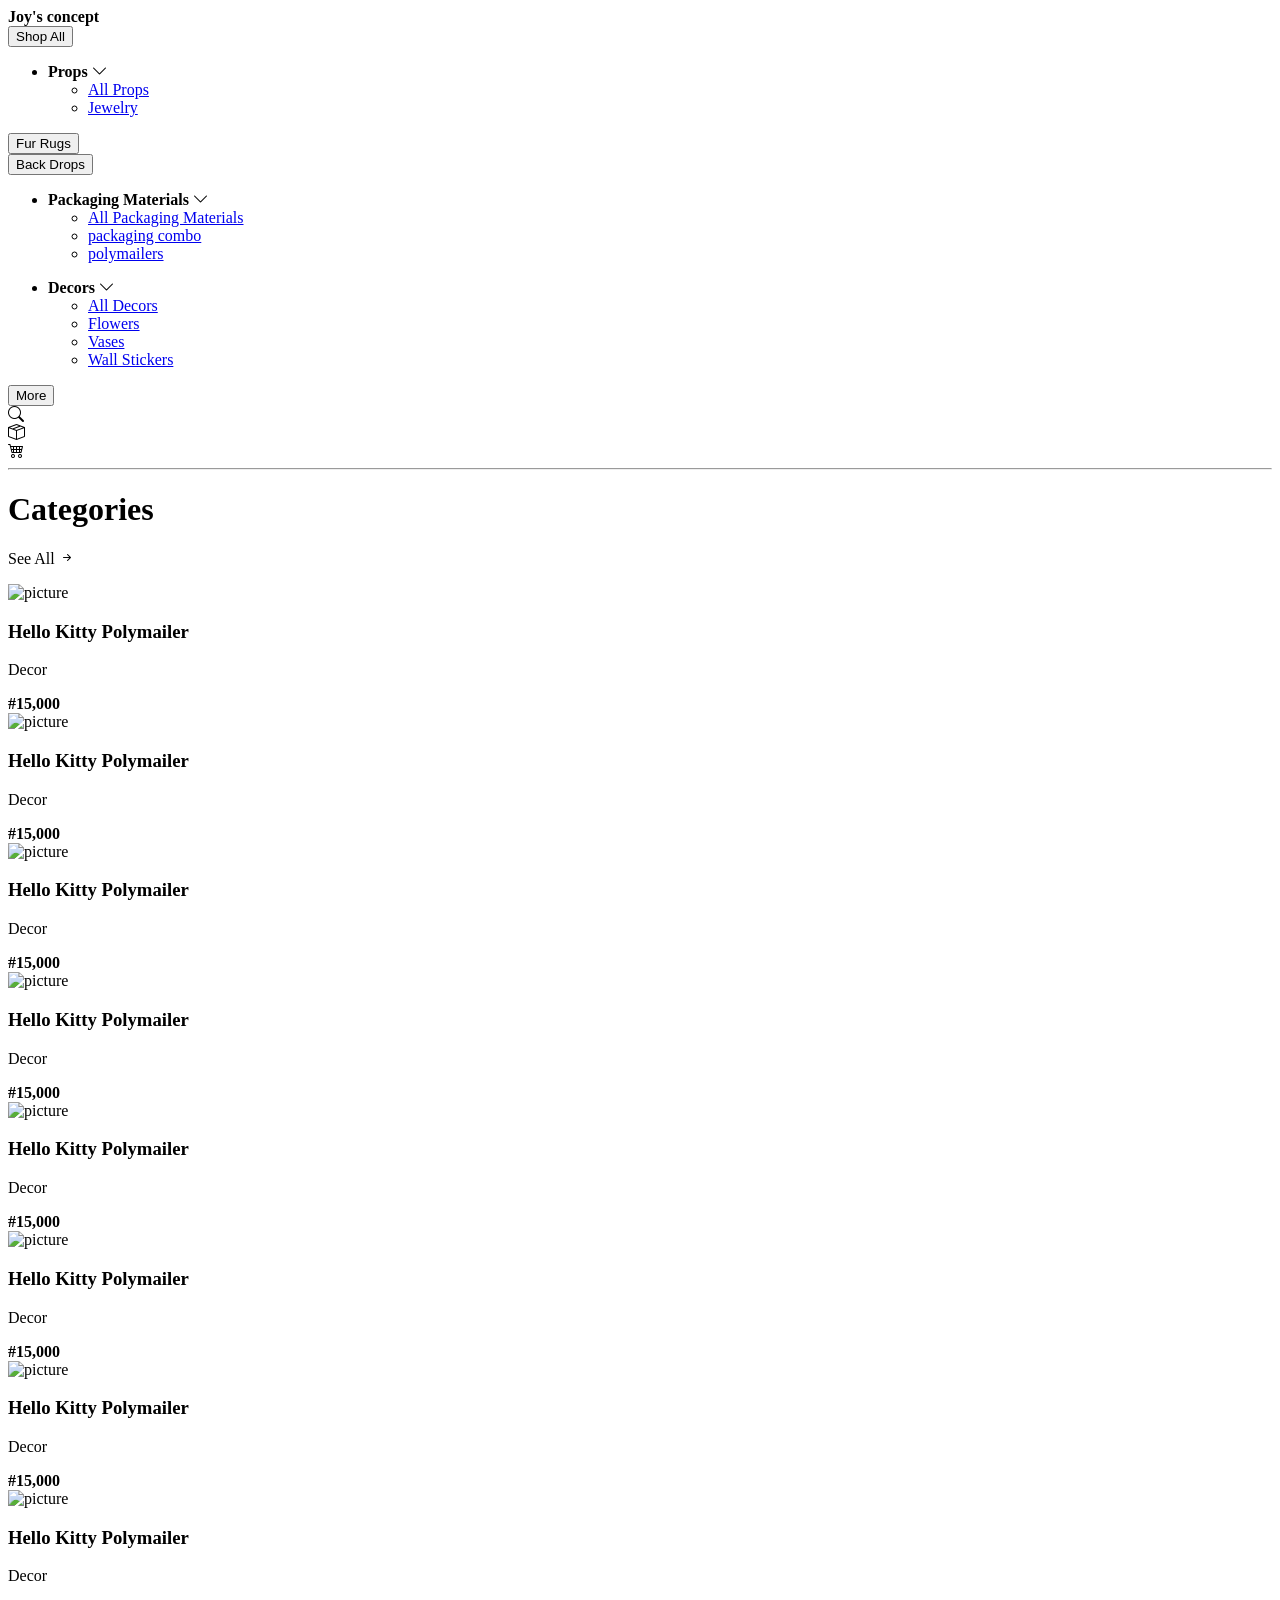
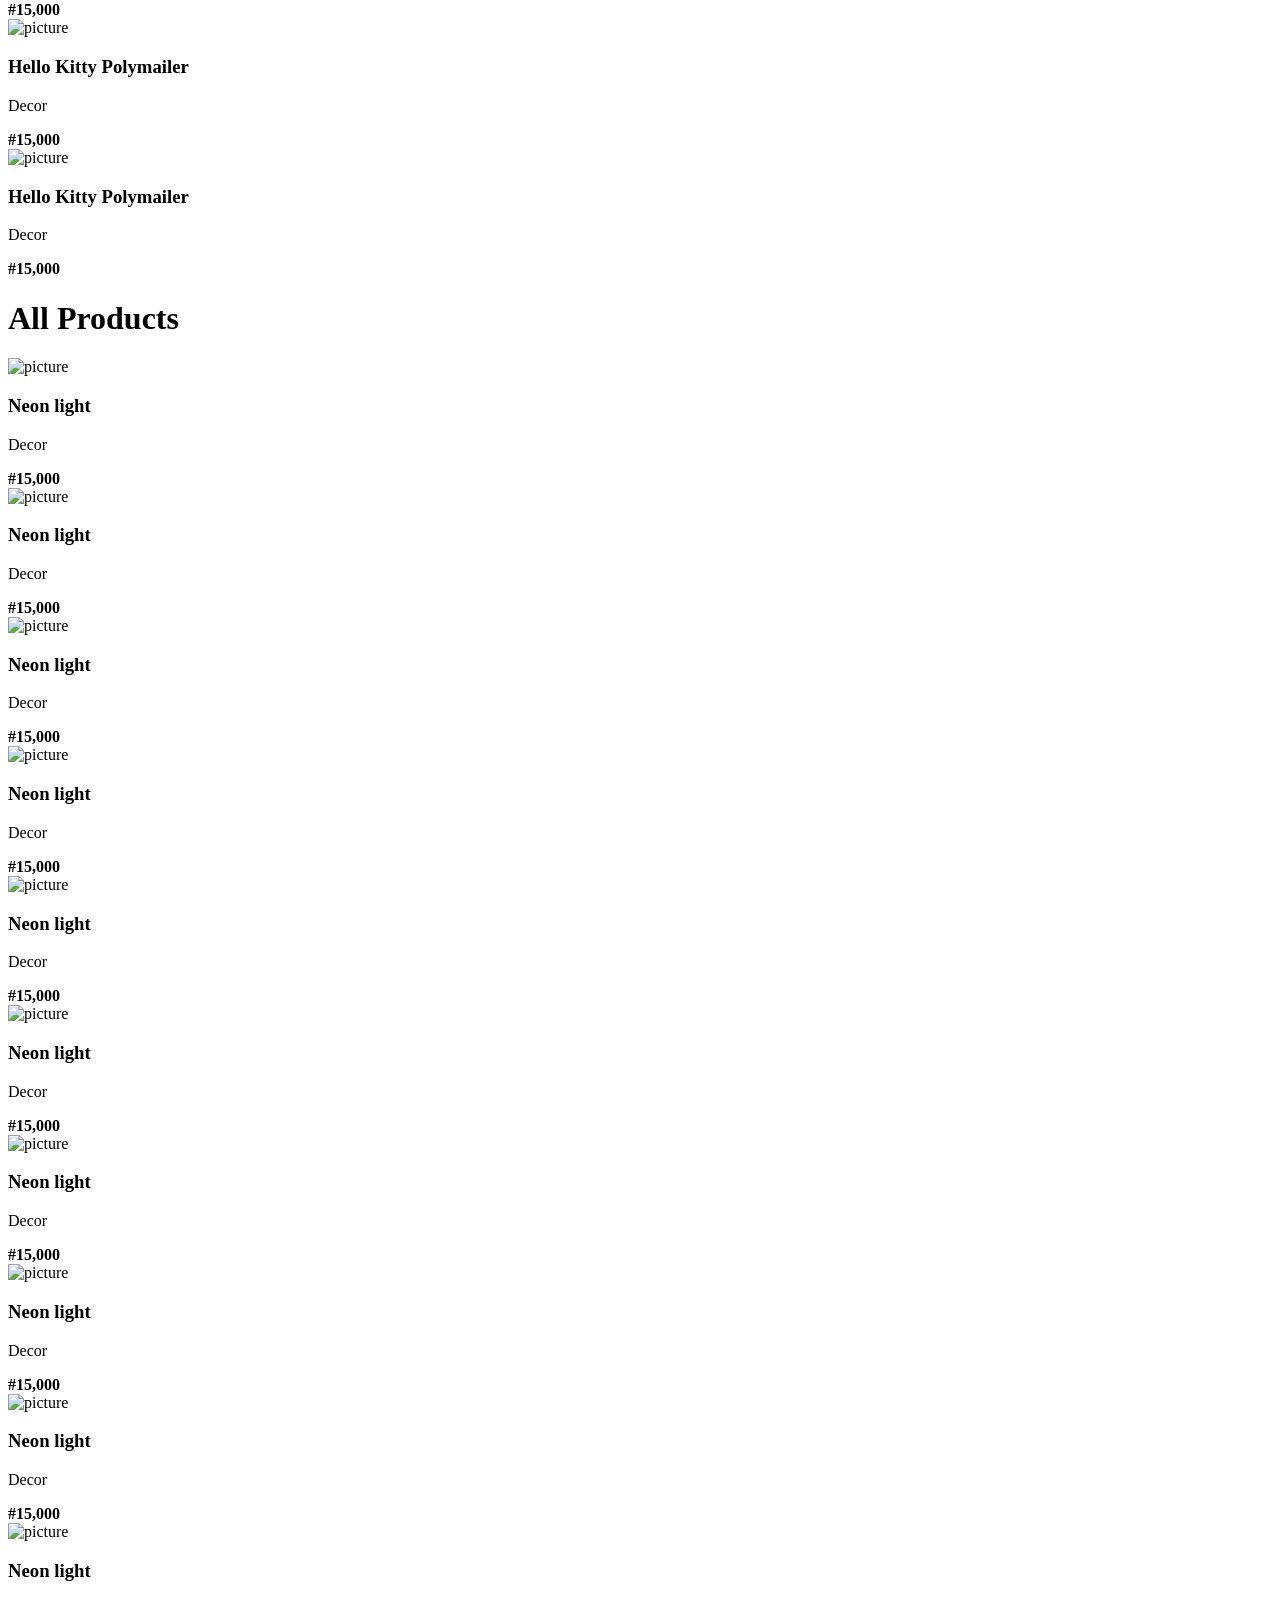
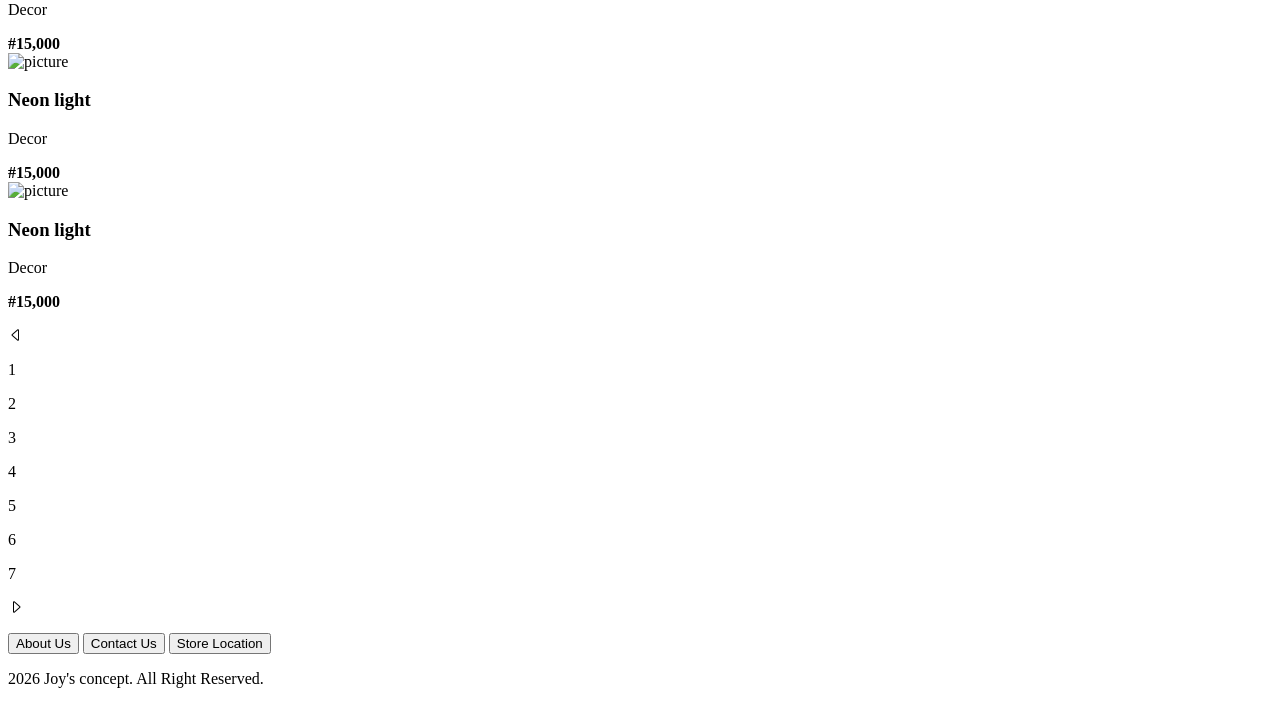
==== index.html @ 080108d7 "edit" ====
<!DOCTYPE html>
<html lang="en">
<head>
    <meta charset="UTF-8">
    <meta name="viewport" content="width=device-width, initial-scale=1.0">
    <title>Document</title>
    <link rel="stylesheet" href="index.css">
    <link rel="stylesheet" href="https://cdn.jsdelivr.net/npm/bootstrap-icons@1.13.1/font/bootstrap-icons.min.css">
</head>
<body>
   <nav>
    <b>
        Joy's concept
    </b>
    <div class="group">
        <div class="group-1">
            <button>
                Shop All
            </button>
        </div>
        <div class="group-1" id="special">
            <ul class="menu">
                <li class="dropdown">
                    <b>Props <i class="bi bi-chevron-down"></i></b>

                    <ul class="dropdown-menu">
                <li><a href="/Props">All Props</a></li>
                <li><a href="//Jewelry Props">Jewelry</a></li>
            </ul>
                </li>
            </ul>


        </div>
        <div class="group-1">
            <button>
                Fur Rugs
            </button>
        </div>
        <div class="group-1">
            <button>
                Back Drops
            </button>
        </div>
        <div class="group-1" id="special">
            <ul class="menu">
                <li class="dropdown">
                    <b>Packaging Materials <i class="bi bi-chevron-down"></i></b>

                <ul class="dropdown-menu">
                <li><a href="All Packaging Materials">All Packaging Materials</a></li>
                <li><a href="Packaging Combo">packaging combo</a></li>
                <li><a href="/Polymailers">polymailers</a></li>
              </ul>
            </li>
            </ul>
        </div>
        <div class="group-1" id="special">
             <ul class="menu">
                <li class="dropdown">
                    <b>Decors <i class="bi bi-chevron-down"></i></b>

                <ul class="dropdown-menu">
                <li><a href="All">All Decors</a></li>
                <li><a href="Flowers">Flowers</a></li>
                <li><a href="Vases">Vases</a></li>
                <li><a href="wall">Wall Stickers</a></li>
              </ul>
            </li>
            </ul>
        </div>
        <div class="group-1">
            <button>
                More
            </button>
        </div>
    </div>
    <div class="icon">
        <div>
            <i class="bi bi-search"></i>
        </div>
        <div>
            <i class="bi bi-box-seam"></i>
        </div>
        <div class="icons">
            <i class="bi bi-cart4"></i>
        </div>
    </div>
   </nav>
   <hr> 
   <div class="block">
       <h1>
        Categories
       </h1>
       <p>
        See All
        <i class="bi bi-arrow-right-short"></i>
       </p>
   </div>
   <div class="carry-all">
       <div class="carry">
           <div class="card">
               <img src="images/neon light.jpeg" alt="picture">
               <div class="Cards">
                  <h3>Hello Kitty Polymailer</h3>
                  <p>Decor</p>
                  <b>#15,000</b>
               </div>
           </div>
           <div class="card">
               <img src="images/neon light.jpeg" alt="picture">
               <div class="Cards">
                  <h3>Hello Kitty Polymailer</h3>
                  <p>Decor</p>
                  <b>#15,000</b>
               </div>
           </div>
           <div class="card">
               <img src="images/neon light.jpeg" alt="picture">
               <div class="Cards">
                  <h3>Hello Kitty Polymailer</h3>
                  <p>Decor</p>
                  <b>#15,000</b>
               </div>
           </div>
           <div class="card">
               <img src="images/neon light.jpeg" alt="picture">
               <div class="Cards">
                  <h3>Hello Kitty Polymailer</h3>
                  <p>Decor</p>
                  <b>#15,000</b>
               </div>
           </div>
           <div class="card">
               <img src="images/neon light.jpeg" alt="picture">
               <div class="Cards">
                  <h3>Hello Kitty Polymailer</h3>
                  <p>Decor</p>
                  <b>#15,000</b>
               </div>
           </div>
           <div class="card">
               <img src="images/neon light.jpeg" alt="picture">
               <div class="Cards">
                  <h3>Hello Kitty Polymailer</h3>
                  <p>Decor</p>
                  <b>#15,000</b>
               </div>
           </div>
           <div class="card">
               <img src="images/neon light.jpeg" alt="picture">
               <div class="Cards">
                  <h3>Hello Kitty Polymailer</h3>
                  <p>Decor</p>
                  <b>#15,000</b>
               </div>
           </div>
           <div class="card">
               <img src="images/neon light.jpeg" alt="picture">
               <div class="Cards">
                  <h3>Hello Kitty Polymailer</h3>
                  <p>Decor</p>
                  <b>#15,000</b>
               </div>
           </div>
           <div class="card">
               <img src="images/neon light.jpeg" alt="picture">
               <div class="Cards">
                  <h3>Hello Kitty Polymailer</h3>
                  <p>Decor</p>
                  <b>#15,000</b>
               </div>
           </div>
           <div class="card">
               <img src="images/neon light.jpeg" alt="picture">
               <div class="Cards">
                  <h3>Hello Kitty Polymailer</h3>
                  <p>Decor</p>
                  <b>#15,000</b>
               </div>
          </div>
       </div>
   </div>
   <h1>
    All Products
   </h1>
   <div class="card2-carry">
        <div class="card-2">
            <img src="images/hello kit.jpeg" alt="picture">
            <div class="Cards">
                  <h3>Neon light</h3>
                  <p>Decor</p>
                  <b>#15,000</b>
            </div>
        </div>
        <div class="card-2">
            <img src="images/hello kit.jpeg" alt="picture">
            <div class="Cards">
                  <h3>Neon light</h3>
                  <p>Decor</p>
                  <b>#15,000</b>
            </div>
        </div>
        <div class="card-2">
            <img src="images/hello kit.jpeg" alt="picture">
            <div class="Cards">
                  <h3>Neon light</h3>
                  <p>Decor</p>
                  <b>#15,000</b>
            </div>
        </div>
        <div class="card-2">
            <img src="images/hello kit.jpeg" alt="picture">
            <div class="Cards">
                  <h3>Neon light</h3>
                  <p>Decor</p>
                  <b>#15,000</b>
            </div>
        </div>
        <div class="card-2">
            <img src="images/hello kit.jpeg" alt="picture">
            <div class="Cards">
                  <h3>Neon light</h3>
                  <p>Decor</p>
                  <b>#15,000</b>
            </div>
        </div>
        <div class="card-2">
            <img src="images/hello kit.jpeg" alt="picture">
            <div class="Cards">
                  <h3>Neon light</h3>
                  <p>Decor</p>
                  <b>#15,000</b>
            </div>
        </div>
        <div class="card-2">
            <img src="images/hello kit.jpeg" alt="picture">
            <div class="Cards">
                  <h3>Neon light</h3>
                  <p>Decor</p>
                  <b>#15,000</b>
            </div>
        </div>
        <div class="card-2">
            <img src="images/hello kit.jpeg" alt="picture">
            <div class="Cards">
                  <h3>Neon light</h3>
                  <p>Decor</p>
                  <b>#15,000</b>
            </div>
        </div>
        <div class="card-2">
            <img src="images/hello kit.jpeg" alt="picture">
            <div class="Cards">
                  <h3>Neon light</h3>
                  <p>Decor</p>
                  <b>#15,000</b>
            </div>
        </div>
        <div class="card-2">
            <img src="images/hello kit.jpeg" alt="picture">
            <div class="Cards">
                  <h3>Neon light</h3>
                  <p>Decor</p>
                  <b>#15,000</b>
            </div>
        </div>
        <div class="card-2">
            <img src="images/hello kit.jpeg" alt="picture">
            <div class="Cards">
                  <h3>Neon light</h3>
                  <p>Decor</p>
                  <b>#15,000</b>
            </div>
        </div>
        <div class="card-2">
            <img src="images/hello kit.jpeg" alt="picture">
            <div class="Cards">
                  <h3>Neon light</h3>
                  <p>Decor</p>
                  <b>#15,000</b>
            </div>
        </div>
   </div>
   </div>
   <div class="holder">
       <div class="hold">
           <p><i class="bi bi-caret-left"></i></p>
       </div>
           <div class="hold-1">
               <p>1</p>
           </div>
       <div class="hold">
           <p>2</p>
       </div>
       <div class="hold">
           <p>3</p>
       </div>
       <div class="hold">
           <p>4</p>
       </div>
       <div class="hold">
           <p>5</p>
       </div>
       <div class="hold">
           <p>6</p>
       </div>
       <div class="hold">
           <p>7</p>
       </div>
       <div class="hold">
           <p><i class="bi bi-caret-right"></i></p>
       </div>
   </div>
   <div class="footer">
        <div class="hold-footer">
            <div class="hold-button">
                <button class="but">
                        About Us
                </button>
                <button>
                        Contact Us
                </button>
                <button>
                    Store Location 
                </button>
            </div>
            <p>
              2026 Joy's concept. All Right Reserved.
            </p>
        </div>
    </div>
</body>
</html>
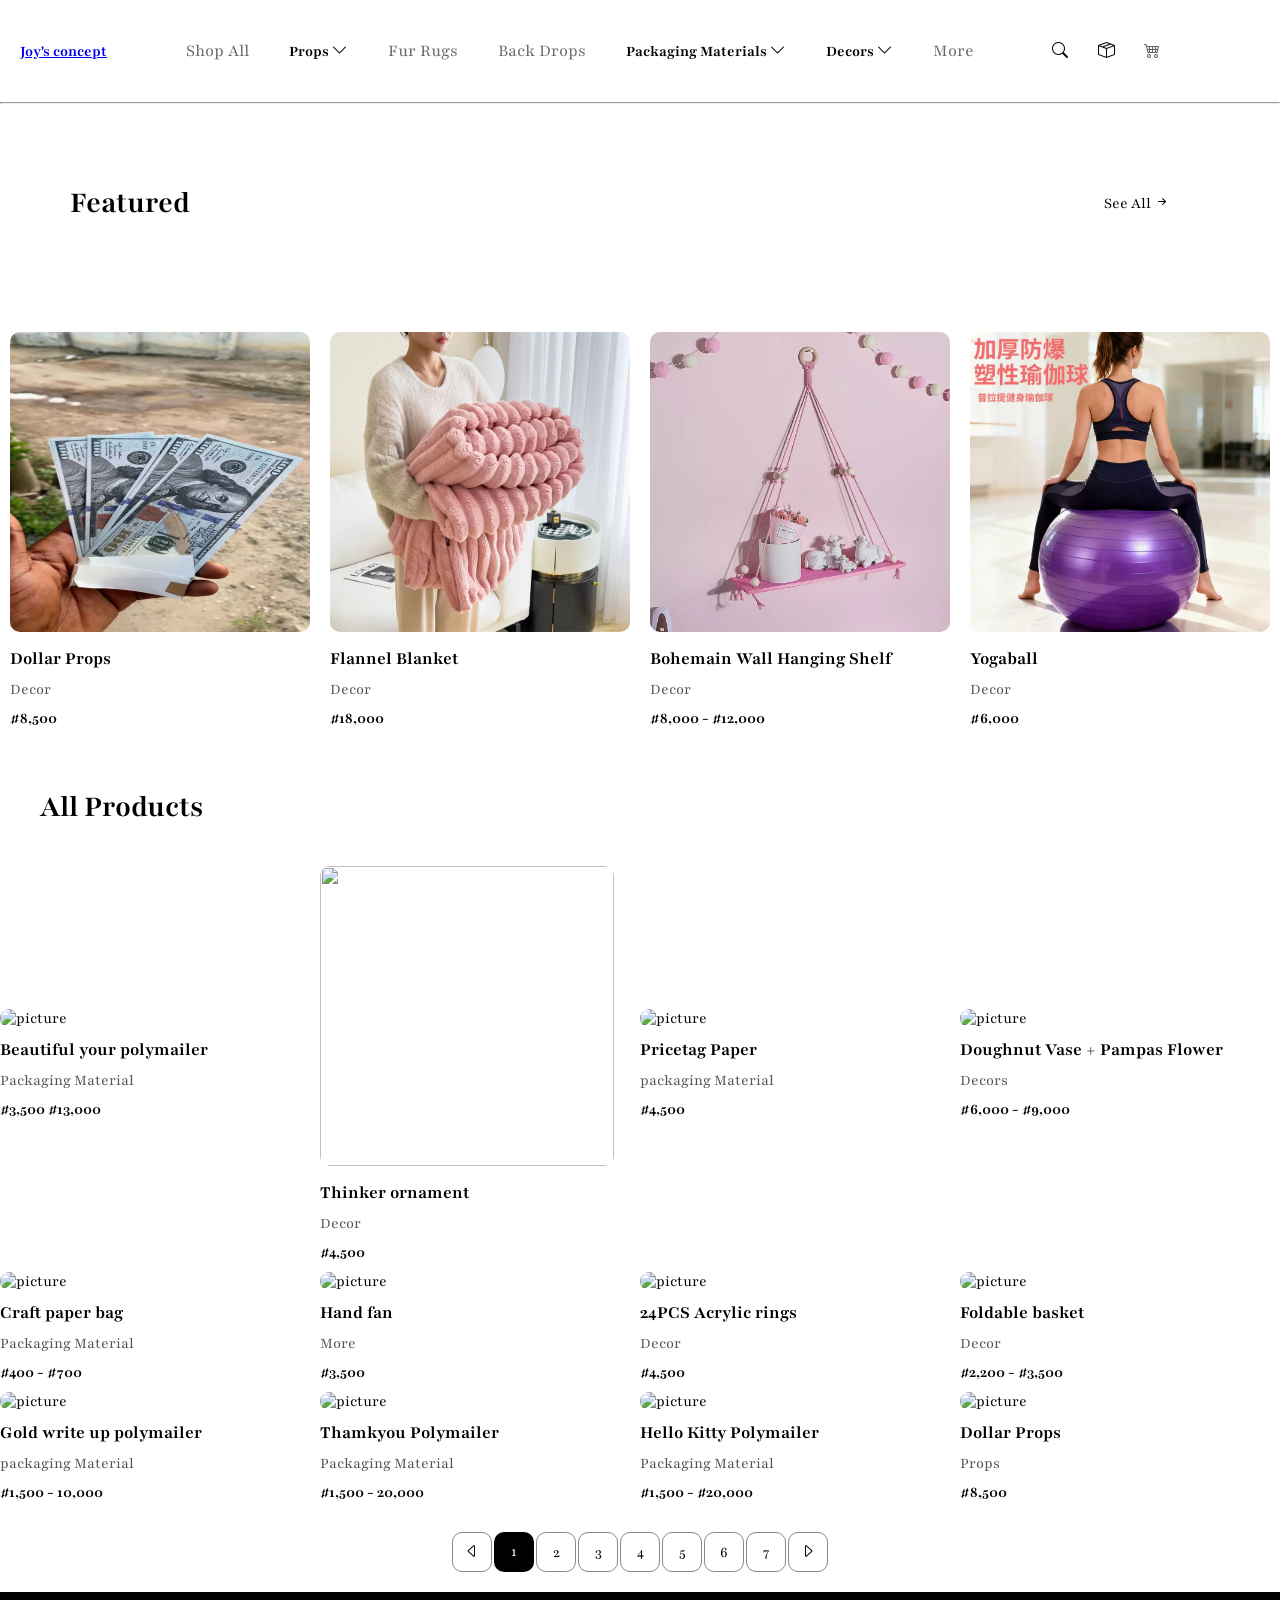
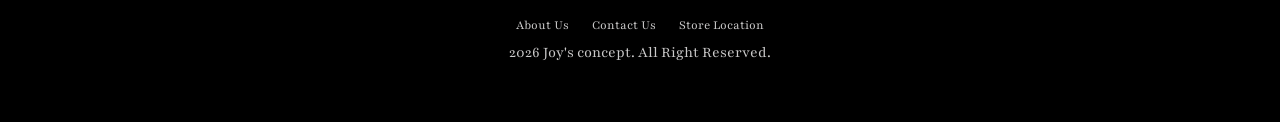
==== commit 658d7833: "first commit" ====
--- a/index.html
+++ b/index.html
@@ -4,14 +4,17 @@
     <meta charset="UTF-8">
     <meta name="viewport" content="width=device-width, initial-scale=1.0">
     <title>Document</title>
-    <link rel="stylesheet" href="index.css">
+    <link rel="stylesheet" href="stylesheet/index.css">
     <link rel="stylesheet" href="https://cdn.jsdelivr.net/npm/bootstrap-icons@1.13.1/font/bootstrap-icons.min.css">
 </head>
 <body>
    <nav>
-    <b>
+    <i class="bi bi-list"></i>
+    <a href="index.html">
+        <b>
         Joy's concept
     </b>
+    </a>
     <div class="group">
         <div class="group-1">
             <button>
@@ -24,8 +27,8 @@
                     <b>Props <i class="bi bi-chevron-down"></i></b>
 
                     <ul class="dropdown-menu">
-                <li><a href="/Props">All Props</a></li>
-                <li><a href="//Jewelry Props">Jewelry</a></li>
+                <li><a href="/props.html">All Props</a></li>
+                <li><a href="/jewelry-props.html">Jewelry</a></li>
             </ul>
                 </li>
             </ul>
@@ -48,7 +51,7 @@
                     <b>Packaging Materials <i class="bi bi-chevron-down"></i></b>
 
                 <ul class="dropdown-menu">
-                <li><a href="All Packaging Materials">All Packaging Materials</a></li>
+                <li><a href="packaging.html">All Packaging Materials</a></li>
                 <li><a href="Packaging Combo">packaging combo</a></li>
                 <li><a href="/Polymailers">polymailers</a></li>
               </ul>
@@ -61,10 +64,10 @@
                     <b>Decors <i class="bi bi-chevron-down"></i></b>
 
                 <ul class="dropdown-menu">
-                <li><a href="All">All Decors</a></li>
-                <li><a href="Flowers">Flowers</a></li>
-                <li><a href="Vases">Vases</a></li>
-                <li><a href="wall">Wall Stickers</a></li>
+                <li><a href="decor.html">All Decors</a></li>
+                <li><a href="flower.html">Flowers</a></li>
+                <li><a href="vase.html">Vases</a></li>
+                <li><a href="wall.html">Wall Stickers</a></li>
               </ul>
             </li>
             </ul>
@@ -76,12 +79,8 @@
         </div>
     </div>
     <div class="icon">
-        <div>
             <i class="bi bi-search"></i>
-        </div>
-        <div>
             <i class="bi bi-box-seam"></i>
-        </div>
         <div class="icons">
             <i class="bi bi-cart4"></i>
         </div>
@@ -90,7 +89,7 @@
    <hr> 
    <div class="block">
        <h1>
-        Categories
+        Featured
        </h1>
        <p>
         See All
@@ -100,83 +99,83 @@
    <div class="carry-all">
        <div class="carry">
            <div class="card">
+               <img src="images/dollar.jpeg" alt="picture">
+               <div class="Cards">
+                  <h3>Dollar Props</h3>
+                  <p>Decor</p>
+                  <b>#8,500</b>
+               </div>
+           </div>
+           <div class="card">
+               <img src="images/towel.jpeg" alt="picture">
+               <div class="Cards">
+                  <h3>Flannel Blanket</h3>
+                  <p>Decor</p>
+                  <b>#18,000</b>
+               </div>
+           </div>
+           <div class="card">
+               <img src="images/RACK.jpeg" alt="picture">
+               <div class="Cards">
+                  <h3>Bohemain Wall Hanging Shelf</h3>
+                  <p>Decor</p>
+                  <b>#8,000 - #12,000</b>
+               </div>
+           </div>
+           <div class="card">
+               <img src="images/yogaball.jpeg" alt="picture">
+               <div class="Cards">
+                  <h3>Yogaball</h3>
+                  <p>Decor</p>
+                  <b>#6,000</b>
+               </div>
+           </div>
+           <div class="card">
+               <img src="images/natural.jpeg" alt="picture">
+               <div class="Cards">
+                  <h3>Natura Pampas</h3>
+                  <p>Decor</p>
+                  <b>#3,500 - #4,000</b>
+               </div>
+           </div>
+           <div class="card">
                <img src="images/neon light.jpeg" alt="picture">
                <div class="Cards">
+                  <h3>Neon Light</h3>
+                  <p>Decor</p>
+                  <b>#15,000</b>
+               </div>
+           </div>
+           <div class="card">
+               <img src="images/acrylic.jpeg" alt="picture">
+               <div class="Cards">
+                  <h3>Acrylic hexagone - 12PCS Pack</h3>
+                  <p>Decor</p>
+                  <b>#10,000</b>
+               </div>
+           </div>
+           <div class="card">
+               <img src="images/gypsum.jpeg" alt="picture">
+               <div class="Cards">
+                  <h3>Gypsum tray/ plates</h3>
+                  <p>Props</p>
+                  <b>#5,500 - #8,000</b>
+               </div>
+           </div>
+           <div class="card">
+               <img src="images/hello kit.jpeg" alt="picture">
+               <div class="Cards">
                   <h3>Hello Kitty Polymailer</h3>
-                  <p>Decor</p>
-                  <b>#15,000</b>
-               </div>
-           </div>
-           <div class="card">
-               <img src="images/neon light.jpeg" alt="picture">
-               <div class="Cards">
-                  <h3>Hello Kitty Polymailer</h3>
-                  <p>Decor</p>
-                  <b>#15,000</b>
-               </div>
-           </div>
-           <div class="card">
-               <img src="images/neon light.jpeg" alt="picture">
-               <div class="Cards">
-                  <h3>Hello Kitty Polymailer</h3>
-                  <p>Decor</p>
-                  <b>#15,000</b>
-               </div>
-           </div>
-           <div class="card">
-               <img src="images/neon light.jpeg" alt="picture">
-               <div class="Cards">
-                  <h3>Hello Kitty Polymailer</h3>
-                  <p>Decor</p>
-                  <b>#15,000</b>
-               </div>
-           </div>
-           <div class="card">
-               <img src="images/neon light.jpeg" alt="picture">
-               <div class="Cards">
-                  <h3>Hello Kitty Polymailer</h3>
-                  <p>Decor</p>
-                  <b>#15,000</b>
-               </div>
-           </div>
-           <div class="card">
-               <img src="images/neon light.jpeg" alt="picture">
-               <div class="Cards">
-                  <h3>Hello Kitty Polymailer</h3>
-                  <p>Decor</p>
-                  <b>#15,000</b>
-               </div>
-           </div>
-           <div class="card">
-               <img src="images/neon light.jpeg" alt="picture">
-               <div class="Cards">
-                  <h3>Hello Kitty Polymailer</h3>
-                  <p>Decor</p>
-                  <b>#15,000</b>
-               </div>
-           </div>
-           <div class="card">
-               <img src="images/neon light.jpeg" alt="picture">
-               <div class="Cards">
-                  <h3>Hello Kitty Polymailer</h3>
-                  <p>Decor</p>
-                  <b>#15,000</b>
-               </div>
-           </div>
-           <div class="card">
-               <img src="images/neon light.jpeg" alt="picture">
-               <div class="Cards">
-                  <h3>Hello Kitty Polymailer</h3>
-                  <p>Decor</p>
-                  <b>#15,000</b>
-               </div>
-           </div>
-           <div class="card">
-               <img src="images/neon light.jpeg" alt="picture">
-               <div class="Cards">
-                  <h3>Hello Kitty Polymailer</h3>
-                  <p>Decor</p>
-                  <b>#15,000</b>
+                  <p>Packaging Material</p>
+                  <b>#1,500 - #20,000</b>
+               </div>
+           </div>
+           <div class="card">
+               <img src="images/mani.jpeg" alt="picture">
+               <div class="Cards">
+                  <h3>Jewwelry Mannequin</h3>
+                  <p>Props</p>
+                  <b>#18,000</b>
                </div>
           </div>
        </div>
@@ -184,101 +183,101 @@
    <h1>
     All Products
    </h1>
-   <div class="card2-carry">
+   <div class="card2-carry" >
+        <div class="card-2">
+            <img src="https://ntmowiggdvxnszddcssc.supabase.co/storage/v1/object/public/product-images/products/1773524609430-hxv9h.jpeg" alt="picture">
+            <div class="Cards">
+                  <h3>Beautiful your polymailer</h3>
+                  <p>Packaging Material</p>
+                  <b>#3,500  #13,000</b>
+            </div>
+        </div>
+        <div class="card-2">
+            <img src="https://ntmowiggdvxnszddcssc.supabase.co/storage/v1/object/public/product-images/products/1773524385402-9vxywe.jpeg">
+            <div class="Cards">
+                  <h3>Thinker ornament</h3>
+                  <p>Decor</p>
+                  <b>#4,500</b>
+            </div>
+        </div>
+        <div class="card-2">
+            <img src="https://ntmowiggdvxnszddcssc.supabase.co/storage/v1/object/public/product-images/products/1773524184724-08jcpd.jpeg" alt="picture">
+            <div class="Cards">
+                  <h3>Pricetag Paper</h3>
+                  <p>packaging Material</p>
+                  <b>#4,500</b>
+            </div>
+        </div>
+        <div class="card-2">
+            <img src="images/dough.jpeg" alt="picture">
+            <div class="Cards">
+                  <h3>Doughnut Vase + Pampas Flower</h3>
+                  <p>Decors</p>
+                  <b>#6,000 - #9,000</b>
+            </div>
+        </div>
+        <div class="card-2">
+            <img src="https://ntmowiggdvxnszddcssc.supabase.co/storage/v1/object/public/product-images/products/1773520586533-69skho.jpeg" alt="picture">
+            <div class="Cards">
+                  <h3>Craft paper bag</h3>
+                  <p>Packaging Material</p>
+                  <b>#400 - #700</b>
+            </div>
+        </div>
+        <div class="card-2">
+            <img src="https://ntmowiggdvxnszddcssc.supabase.co/storage/v1/object/public/product-images/products/1773520433654-tsn51.png" alt="picture">
+            <div class="Cards">
+                  <h3>Hand fan</h3>
+                  <p>More</p>
+                  <b>#3,500</b>
+            </div>
+        </div>
+        <div class="card-2">
+            <img src="https://ntmowiggdvxnszddcssc.supabase.co/storage/v1/object/public/product-images/products/1773520112631-en4t9d.jpeg" alt="picture">
+            <div class="Cards">
+                  <h3>24PCS Acrylic rings</h3>
+                  <p>Decor</p>
+                  <b>#4,500</b>
+            </div>
+        </div>
+        <div class="card-2">
+            <img src="https://ntmowiggdvxnszddcssc.supabase.co/storage/v1/object/public/product-images/products/1773519565047-5l8l6r.jpeg" alt="picture">
+            <div class="Cards">
+                  <h3>Foldable basket</h3>
+                  <p>Decor</p>
+                  <b>#2,200 - #3,500</b>
+            </div>
+        </div>
+        <div class="card-2">
+            <img src="https://ntmowiggdvxnszddcssc.supabase.co/storage/v1/object/public/product-images/products/1773517399889-fw1i9b.jpeg" alt="picture">
+            <div class="Cards">
+                  <h3>Gold write up polymailer</h3>
+                  <p>packaging Material</p>
+                  <b>#1,500 - 10,000</b>
+            </div>
+        </div>
+        <div class="card-2">
+            <img src="https://ntmowiggdvxnszddcssc.supabase.co/storage/v1/object/public/product-images/products/1773516516805-ul7ner.jpeg" alt="picture">
+            <div class="Cards">
+                  <h3>Thamkyou Polymailer</h3>
+                  <p>Packaging Material</p>
+                  <b>#1,500 - 20,000</b>
+            </div>
+        </div>
         <div class="card-2">
             <img src="images/hello kit.jpeg" alt="picture">
             <div class="Cards">
-                  <h3>Neon light</h3>
-                  <p>Decor</p>
-                  <b>#15,000</b>
-            </div>
-        </div>
-        <div class="card-2">
-            <img src="images/hello kit.jpeg" alt="picture">
-            <div class="Cards">
-                  <h3>Neon light</h3>
-                  <p>Decor</p>
-                  <b>#15,000</b>
-            </div>
-        </div>
-        <div class="card-2">
-            <img src="images/hello kit.jpeg" alt="picture">
-            <div class="Cards">
-                  <h3>Neon light</h3>
-                  <p>Decor</p>
-                  <b>#15,000</b>
-            </div>
-        </div>
-        <div class="card-2">
-            <img src="images/hello kit.jpeg" alt="picture">
-            <div class="Cards">
-                  <h3>Neon light</h3>
-                  <p>Decor</p>
-                  <b>#15,000</b>
-            </div>
-        </div>
-        <div class="card-2">
-            <img src="images/hello kit.jpeg" alt="picture">
-            <div class="Cards">
-                  <h3>Neon light</h3>
-                  <p>Decor</p>
-                  <b>#15,000</b>
-            </div>
-        </div>
-        <div class="card-2">
-            <img src="images/hello kit.jpeg" alt="picture">
-            <div class="Cards">
-                  <h3>Neon light</h3>
-                  <p>Decor</p>
-                  <b>#15,000</b>
-            </div>
-        </div>
-        <div class="card-2">
-            <img src="images/hello kit.jpeg" alt="picture">
-            <div class="Cards">
-                  <h3>Neon light</h3>
-                  <p>Decor</p>
-                  <b>#15,000</b>
-            </div>
-        </div>
-        <div class="card-2">
-            <img src="images/hello kit.jpeg" alt="picture">
-            <div class="Cards">
-                  <h3>Neon light</h3>
-                  <p>Decor</p>
-                  <b>#15,000</b>
-            </div>
-        </div>
-        <div class="card-2">
-            <img src="images/hello kit.jpeg" alt="picture">
-            <div class="Cards">
-                  <h3>Neon light</h3>
-                  <p>Decor</p>
-                  <b>#15,000</b>
-            </div>
-        </div>
-        <div class="card-2">
-            <img src="images/hello kit.jpeg" alt="picture">
-            <div class="Cards">
-                  <h3>Neon light</h3>
-                  <p>Decor</p>
-                  <b>#15,000</b>
-            </div>
-        </div>
-        <div class="card-2">
-            <img src="images/hello kit.jpeg" alt="picture">
-            <div class="Cards">
-                  <h3>Neon light</h3>
-                  <p>Decor</p>
-                  <b>#15,000</b>
-            </div>
-        </div>
-        <div class="card-2">
-            <img src="images/hello kit.jpeg" alt="picture">
-            <div class="Cards">
-                  <h3>Neon light</h3>
-                  <p>Decor</p>
-                  <b>#15,000</b>
+                  <h3>Hello Kitty Polymailer</h3>
+                  <p>Packaging Material</p>
+                  <b>#1,500 - #20,000</b>
+            </div>
+        </div>
+        <div class="card-2">
+            <img src="https://ntmowiggdvxnszddcssc.supabase.co/storage/v1/object/public/product-images/products/1773514239441-758q0d.jpeg" alt="picture">
+            <div class="Cards">
+                  <h3>Dollar Props</h3>
+                  <p>Props</p>
+                  <b>#8,500</b>
             </div>
         </div>
    </div>
@@ -330,5 +329,5 @@
             </p>
         </div>
     </div>
-</body>
+</body
 </html>
--- a/stylesheet/index.css
+++ b/stylesheet/index.css
@@ -0,0 +1,201 @@
+@import url('https://fonts.googleapis.com/css2?family=Playfair:ital,opsz,wght@0,5..1200,300..900;1,5..1200,300..900&display=swap');
+*{
+    margin: 0px;
+    padding: 0px;
+    box-sizing: border-box;
+    font-family: "Playfair", serif;
+}
+nav{
+    display: flex;
+    align-items: center;
+    text-align: center;
+    margin: 20px;
+    justify-content: space-between;
+    padding-bottom: 20px;
+    padding-top: 20px;
+}
+.bi-list{
+    display: none;
+}
+.group{
+    display: flex;
+    align-items: center;
+    text-align: center;
+    column-gap: 40px;
+    justify-items: center;
+    
+}
+.group-1 button{
+    border: 0px;
+    color: rgb(105, 103, 103);
+    font-size: 18px;
+    background-color: white;
+}
+.dropdown{
+    position: relative;
+    display: inline-block;
+}
+.dropdown-menu{
+    display: none;
+    position: absolute;
+    top: 100%;
+    left: 0px;
+    background-color: white;
+    min-width: 200px;
+    box-shadow: 0px 4px 12px rgba(0, 0, 0, 0.1);
+    border-radius: 8px;
+    padding: 10px 0px;
+}
+.dropdown-menu li{
+    list-style: none;
+}
+.icon{
+    display: flex;
+    column-gap: 30px;
+    padding-right: 100px;
+}
+.dropdown-menu a{
+    display: block;
+    padding: 10px 20px;
+    text-decoration: none;
+    color: #333;
+}
+.dropdown:hover .dropdown-menu{
+    display: block;
+}
+#special:hover{
+    color: orange;
+    width: 40px;
+    height: 40px;
+    border-radius: 10px;
+}
+.icons{
+    color: rgb(97, 97, 97);
+}
+.block{
+    display: flex;
+    align-items: center;
+    text-align: center;
+    justify-content: space-between;
+    margin-top: 30px;
+    margin-right: 20px;
+    margin-bottom: 30px;
+    margin-left: 20px;
+    padding: 10px;
+}
+.block h1{
+    font-weight: 0px;
+}
+.block p{
+    padding-right: 80px;
+}
+.carry-all{
+    overflow-x: scrow;
+    overflow-y: hidden;
+    padding: 10px;
+}
+.carry-all::-webkit-scrollbar{
+    height: 1px;
+}
+.carry{
+    display: flex;
+    margin-top: 20px;
+    column-gap: 20px;
+    width: fit-content;
+}
+.card img{
+ width: 300px;
+ height: 300px;
+ border-radius: 10px;
+}
+.Cards{
+    margin-top: 10px;
+    margin-bottom: 10px;
+}
+.Cards p{
+    margin-top: 10px;
+    margin-bottom: 10px;
+    color: rgb(84, 83, 83);
+}
+.card-2 img{
+  width: 100%;
+  height: 300px;
+  border-radius: 10px;
+}
+.card-2 p{
+  color: rgb(84, 83, 83);  
+}
+.card2-carry{
+    display: flex;
+    flex-wrap: wrap;
+    align-items: center;
+    column-gap: 2%;
+}
+.card2-carry .card-2{
+    width: 23%;
+}
+h1{
+    padding: 40px;
+}
+.hold{
+    background-color: white;
+    color: black;
+    padding: 10px;
+    width: 40px;
+    height: 40px;
+    text-align: center;
+    border-radius: 10px;
+    border-radius:10px;
+    border: 1px solid;
+    border-color: rgb(138, 137, 137);
+}
+.hold-1{
+     background-color: black;
+    color: white;
+    padding: 10px;
+    width: 40px;
+    height: 40px;
+    text-align: center;
+    border-radius: 10px;
+    border-radius:10px;
+}
+.holder{
+    display: flex;
+    justify-content: center;
+    column-gap: 2px;
+    align-items: center;
+    margin-top: 20px;
+    margin-bottom: 20px;
+}
+.footer{
+    background-color: black;
+    height: 130px;
+}
+.hold-footer{
+  display: flex;
+  flex-direction: column;
+  justify-content: center; 
+  align-items: center;
+  padding-top: 15px;
+}
+.hold-footer p{
+    color: rgb(203, 202, 202);
+}
+.hold-footer button{
+    color: rgb(203, 202, 202);
+}
+.hold-button button{
+  background-color: black;
+  border: 0px;
+  padding: 10px;
+}
+@media(max-width: 1084px){
+    .bi-list{
+        display: block;
+
+    }
+    .group{
+        display: none;
+    }
+}
+
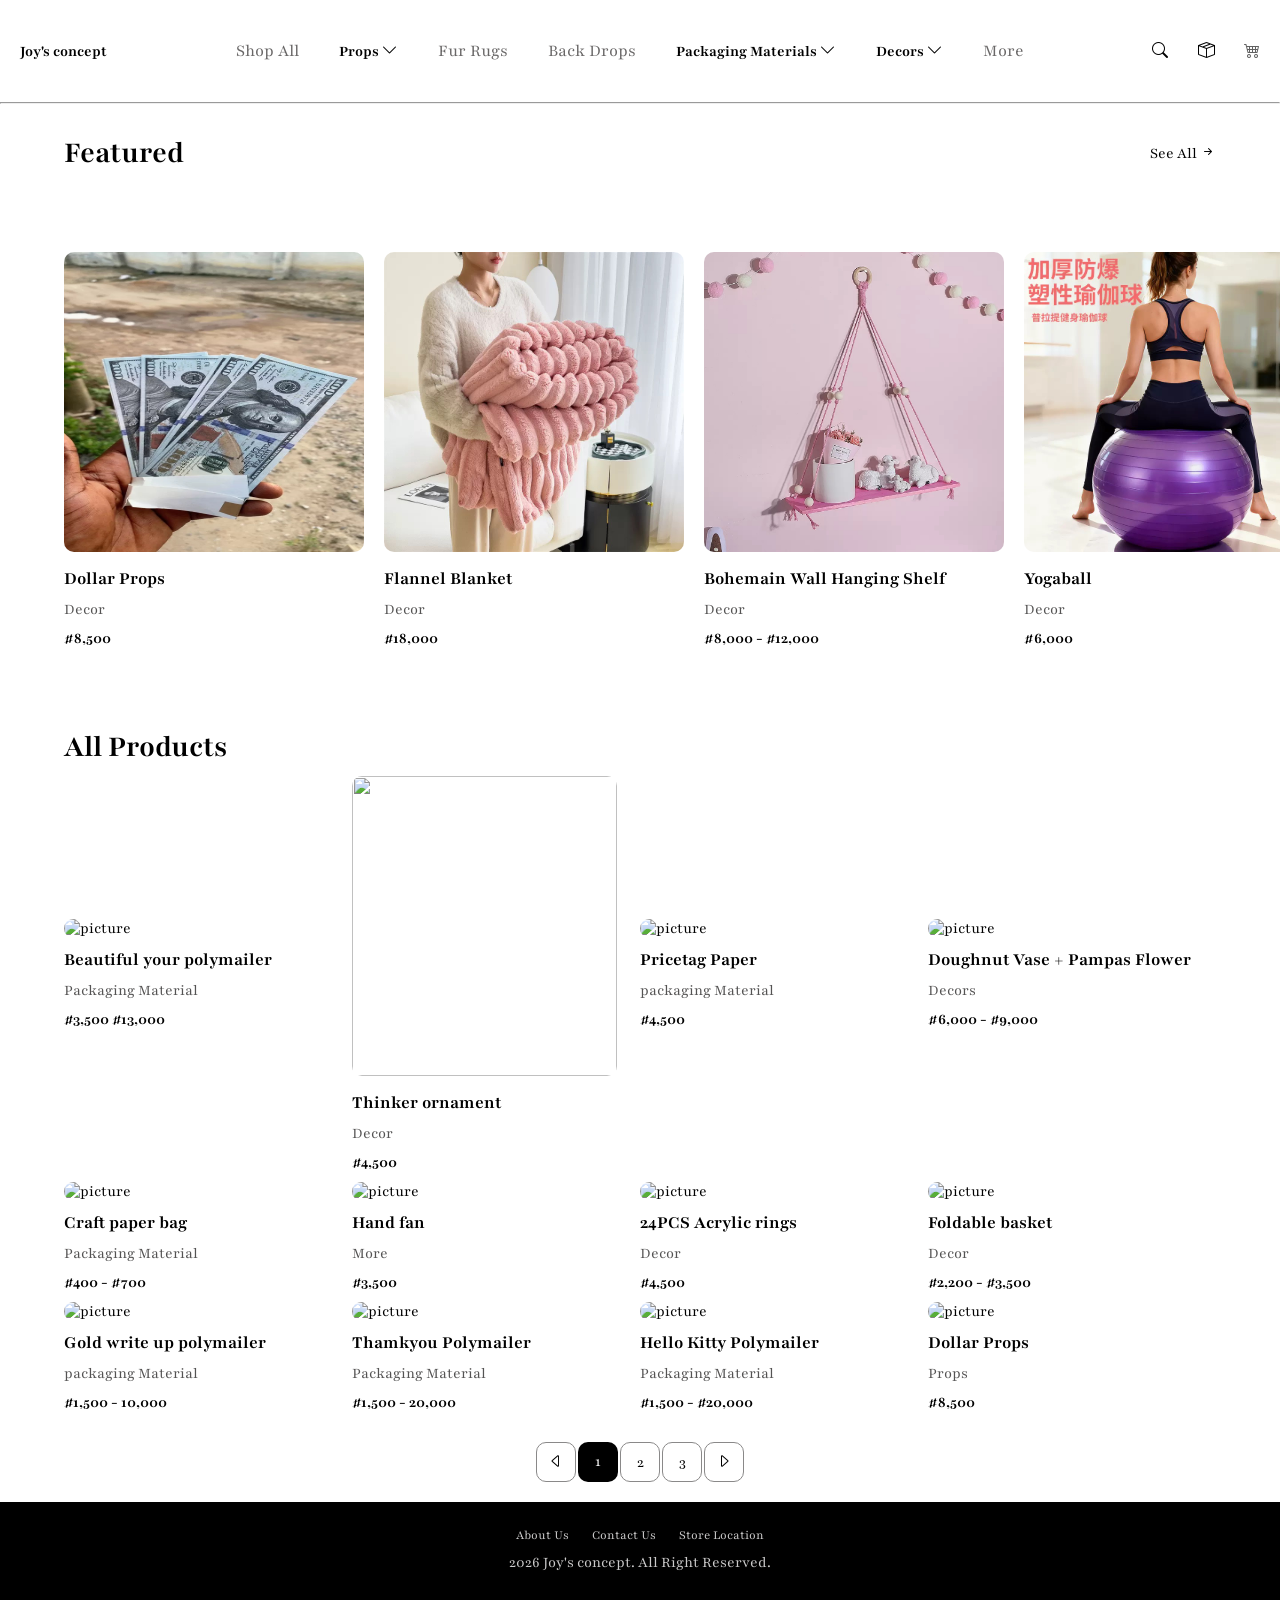
==== commit 230de0dd: "edith" ====
--- a/index.html
+++ b/index.html
@@ -8,8 +8,8 @@
     <link rel="stylesheet" href="https://cdn.jsdelivr.net/npm/bootstrap-icons@1.13.1/font/bootstrap-icons.min.css">
 </head>
 <body>
-   <nav>
-    <i class="bi bi-list"></i>
+    <nav>
+        <i class="bi bi-list"></i>
     <a href="index.html">
         <b>
         Joy's concept
@@ -79,8 +79,12 @@
         </div>
     </div>
     <div class="icon">
+        <div>
             <i class="bi bi-search"></i>
+        </div>
+        <div class="box-seam">
             <i class="bi bi-box-seam"></i>
+        </div>
         <div class="icons">
             <i class="bi bi-cart4"></i>
         </div>
@@ -180,7 +184,7 @@
           </div>
        </div>
    </div>
-   <h1>
+   <h1 class="all-products">
     All Products
    </h1>
    <div class="card2-carry" >
@@ -295,18 +299,7 @@
        <div class="hold">
            <p>3</p>
        </div>
-       <div class="hold">
-           <p>4</p>
-       </div>
-       <div class="hold">
-           <p>5</p>
-       </div>
-       <div class="hold">
-           <p>6</p>
-       </div>
-       <div class="hold">
-           <p>7</p>
-       </div>
+       
        <div class="hold">
            <p><i class="bi bi-caret-right"></i></p>
        </div>
--- a/stylesheet/index.css
+++ b/stylesheet/index.css
@@ -13,6 +13,10 @@
     justify-content: space-between;
     padding-bottom: 20px;
     padding-top: 20px;
+}
+nav a{
+    color: black;
+    text-decoration: none;
 }
 .bi-list{
     display: none;
@@ -52,7 +56,6 @@
 .icon{
     display: flex;
     column-gap: 30px;
-    padding-right: 100px;
 }
 .dropdown-menu a{
     display: block;
@@ -77,22 +80,15 @@
     align-items: center;
     text-align: center;
     justify-content: space-between;
-    margin-top: 30px;
-    margin-right: 20px;
-    margin-bottom: 30px;
-    margin-left: 20px;
-    padding: 10px;
+    padding: 30px 5%;
 }
 .block h1{
     font-weight: 0px;
-}
-.block p{
-    padding-right: 80px;
 }
 .carry-all{
     overflow-x: scrow;
     overflow-y: hidden;
-    padding: 10px;
+    padding: 30px 5%;
 }
 .carry-all::-webkit-scrollbar{
     height: 1px;
@@ -130,12 +126,63 @@
     flex-wrap: wrap;
     align-items: center;
     column-gap: 2%;
+    padding: 0px 5%;
 }
 .card2-carry .card-2{
     width: 23%;
 }
-h1{
-    padding: 40px;
+.all-products{
+    padding: 0px 5%;
+    padding-bottom: 10px;
+    padding-top: 40px;
+    
+}
+@media(max-width: 1204px){
+    .card-2 img{
+        height: 200px;
+    }
+    .carry-all{
+        padding-top: 0px;
+        padding-bottom: 0px;
+    }
+    .card img{
+        height: 200px;
+        width: 200px;
+    }
+}
+@media(max-width: 825px){
+    .card-2 img{
+        height: 280px;
+        width: 100%;
+    }
+    .card-2{
+        column-gap: 4%;
+    }
+    .card2-carry .card-2{
+        width: 48%;
+        padding: 4px;
+    }
+    .all-products{
+        font-size: 30px;
+    }
+}
+@media(max-width: 605px){
+    .card-2 img{
+        object-fit: cover;
+        height: 210px;
+    }
+    .box-seam{
+        display: none;
+    }
+    .bi-list{
+        display: flex;
+    }
+}
+@media(max-width: 488px){
+    .card-2 img{
+        width: 100%;
+        height: 150px;
+    }
 }
 .hold{
     background-color: white;
@@ -190,12 +237,10 @@
   padding: 10px;
 }
 @media(max-width: 1084px){
-    .bi-list{
-        display: block;
-
-    }
     .group{
         display: none;
+        flex-direction: column;
+        align-items: flex-start;
     }
 }
 
